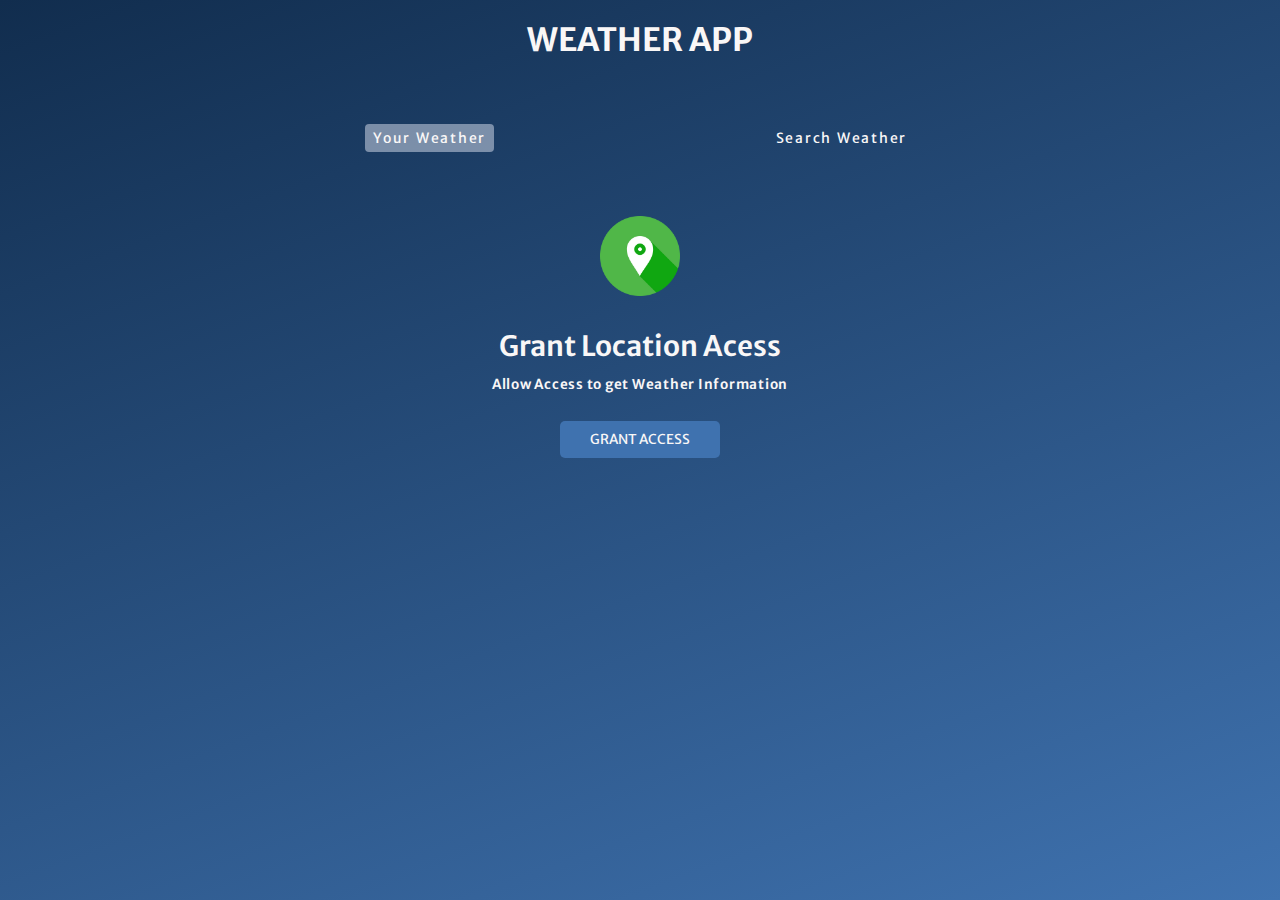
==== index.html @ 6c674cfa "Initial commit" ====
<!DOCTYPE html>
<html lang="en">
<head>
    <meta charset="UTF-8">
    <meta name="viewport" content="width=device-width, initial-scale=1.0">
    <title>Weather App</title>

    <link rel="preconnect" href="https://fonts.googleapis.com" />
    <link rel="preconnect" href="https://fonts.gstatic.com" crossorigin />
    <link href="https://fonts.googleapis.com/css2?family=Merriweather+Sans:wght@300;400;500;600;700&display=swap"
    rel="stylesheet" />

    <link rel="stylesheet" href="style.css">
</head>
<body>
    <div class="wrapper">
        <h1>Weather App</h1>
        <div class="tab-container">
            <p class="tab" data-userWeather>Your Weather</p>
            <p class="tab" data-searchWeather>Search Weather</p>
        </div>

        <div class="weather-container">

            <!-- Grant Location -->
             <div class="grant-location-container sub-container">
                <img src="images/location.png" alt="" loading="lazy" width="80" height="80">
                <p>Grant Location Acess</p>
                <p>Allow Access to get Weather Information</p>
                <button class="btn" data-grantAcess>Grant Access</button>
             </div>

             <!-- search form -->
              <form class="form-container" data-searchForm>
                <input type="text" placeholder="Search for City..." data-searchInput>
                <button class="btn">
                    <img src="images/search.png" alt="" width="20" height="20">
                </button>
              </form>

              <!-- Loading Screen Container -->
              <div class="loading-container sub-container">
                <img src="images/loading.gif" alt="" height="150" width="150">
                <p>Loading</p>
              </div>

              <!-- Weather Info -->
              <div class="user-info-container sub-container">

                <div class="not-found-div">
                    <p class="not-found">aaaaaaa</p>
                </div>

                <div class="name">
                    <p data-cityName></p>
                    <img data-countryIcon>
                </div>

                <p data-weatherDesc></p>
                <img data-weatherIcon>
                <p data-temperature></p>

                <div class="parameter-container">
                    <div class="parameter">
                        <img src="images/wind.png" alt="">
                        <p>Windspeed</p>
                        <p data-windspeed></p>
                    </div>
                    <div class="parameter">
                        <img src="images/humidity.png" alt="">
                        <p>Humidity</p>
                        <p data-humidity></p>
                    </div>
                    <div class="parameter">
                        <img src="images/cloud.png" alt="">
                        <p>Clouds</p>
                        <p data-cloudiness></p>
                    </div>

                </div>
              </div>

        </div>










    </div>







    <script src="index.js"></script>
</body>
</html>
---- style.css ----
*,*::before,*::after{
    margin: 0;
    padding: 0;
    box-sizing: border-box;
    font-family: 'Merriweather Sans', sans-serif;
}

:root {
    --colorDark1: #112D4E;
    --colorDark2: #3F72AF;
    --colorLight1: #DBE2EF;
    --colorLight2: #F9F7F7;
}
.wrapper{
    width: 100vw;
    height: 100vh;
    color:var(--colorLight2) ;
    background-image: linear-gradient(160deg,#112d4e 0% , #3f72af 100%);
}
h1{
    text-align: center;
    text-transform: uppercase;
    padding-top: 20px;
}
.tab-container{
    max-width: 550px;
    width: 90%;
    display: flex;
    justify-content: space-between;
    margin: 0 auto;
    margin-top: 4rem;
}
.tab{
    cursor: pointer ;
    font-size:0.875rem;
    letter-spacing: 1.75px;
    padding: 5px 8px;
}
.tab.current-tab{
    background-color: rgba(219,226,239,0.5);
    border-radius: 4px;
}
.weather-container{
    /* display: flex;
    justify-content: center;
    align-items: center;
    flex-direction: column; */
    margin-block:4rem ;
}
.btn{
    all: unset;
    background-color: var(--colorDark2);
    text-transform: uppercase;
    border-radius: 5px;
    font-size : 0.85rem ;
    cursor: pointer;
    padding: 10px 30px;
    margin-bottom: 10px;
}
.sub-container{
    display: flex;
    flex-direction: column;
    align-items: center;
}
.grant-location-container{
    display: none;
}
.grant-location-container.active{
    display: flex;
}

.grant-location-container img{
    margin-bottom: 2rem;
}
.grant-location-container p:first-of-type{
    font-size: 1.75rem;
    font-weight: 600;
}
.grant-location-container p:last-of-type{
    font-size: 0.85rem;
    font-weight: 600;
    margin-top: 0.75rem;
    margin-bottom: 1.75rem;
    letter-spacing: 0.75px;
}
.loading-container{
    display: none;
}
.loading-container.active{
    display: flex;
    flex-direction: column;
    align-items: center;
}
.loading-container p{
    text-transform: uppercase;
}

.user-info-container{
    display: none;
}
.user-info-container.active{
    display: flex;

}

.name{
    display: flex;
    align-items: center;
    gap:0 0.5rem ;
    margin-bottom: 1rem;
}
.user-info-container p{
    font-size: 1.5rem;
    font-weight: 200;
}
.user-info-container img{
    width: 90px;
    height: 90px;
}
.name p{
    font-size: 2rem;
}
.name img{
    width: 30px;
    height: 30px;
    object-fit: contain;
}
.user-info-container p[data-temperature]{
    font-size: 2.75rem;
    font-weight: 700;
}
.parameter-container{
    width: 90%;
    display: flex;
    gap: 10px 20px;
    justify-content: center;
    align-items: center;
    margin-top: 2rem ;
}
.parameter{
    width: 30%;
    max-width: 200px;
    background-color: rgba(219,226,239,0.5);
    border-radius: 5px;
    padding: 1rem;
    display: flex;
    flex-direction: column;
    gap: 5px 0;
    align-items: center;
}
.parameter img{
    width: 50px;
    height: 50px;
}
.parameter p:first-of-type{
    font-size: 1.15rem;
    font-weight: 600;
    text-transform: uppercase;
}
.parameter p:last-of-type{
    font-size: 1rem;
    font-weight: 200;
}
.form-container{
    display: none;
    width: 90%;
    max-width: 550px;
    margin: 0 auto;
    justify-content: center;
    align-items: center;
    gap: 0 10px;
    margin-bottom: 3rem;
}
.form-container.active{
    display: flex;
}
.form-container input{
    all: unset;
    width: calc(100% - 80px);
    height: 40px;
    padding: 0 20px;
    background-color:rgba(219, 226, 239, 0.5);
    border-radius: 10px;
}
.form-container input::placeholder{
    color: rgba(255, 255, 255 , 0.7);
}
.form-container input:focus{
    outline : 3px solid rgba(255,255,255,0.7) ;
}
.form-container .btn{
    padding: unset;
    width: 40px;
    height: 40px;
    display: flex;
    align-items: center;
    justify-content: center;
    border-radius: 100%;
    margin-bottom: 1px;
}
.not-found{
    display: none;
}
.not-found.active{
    width: 100px;
    display: flex;
    background-color: black;
}
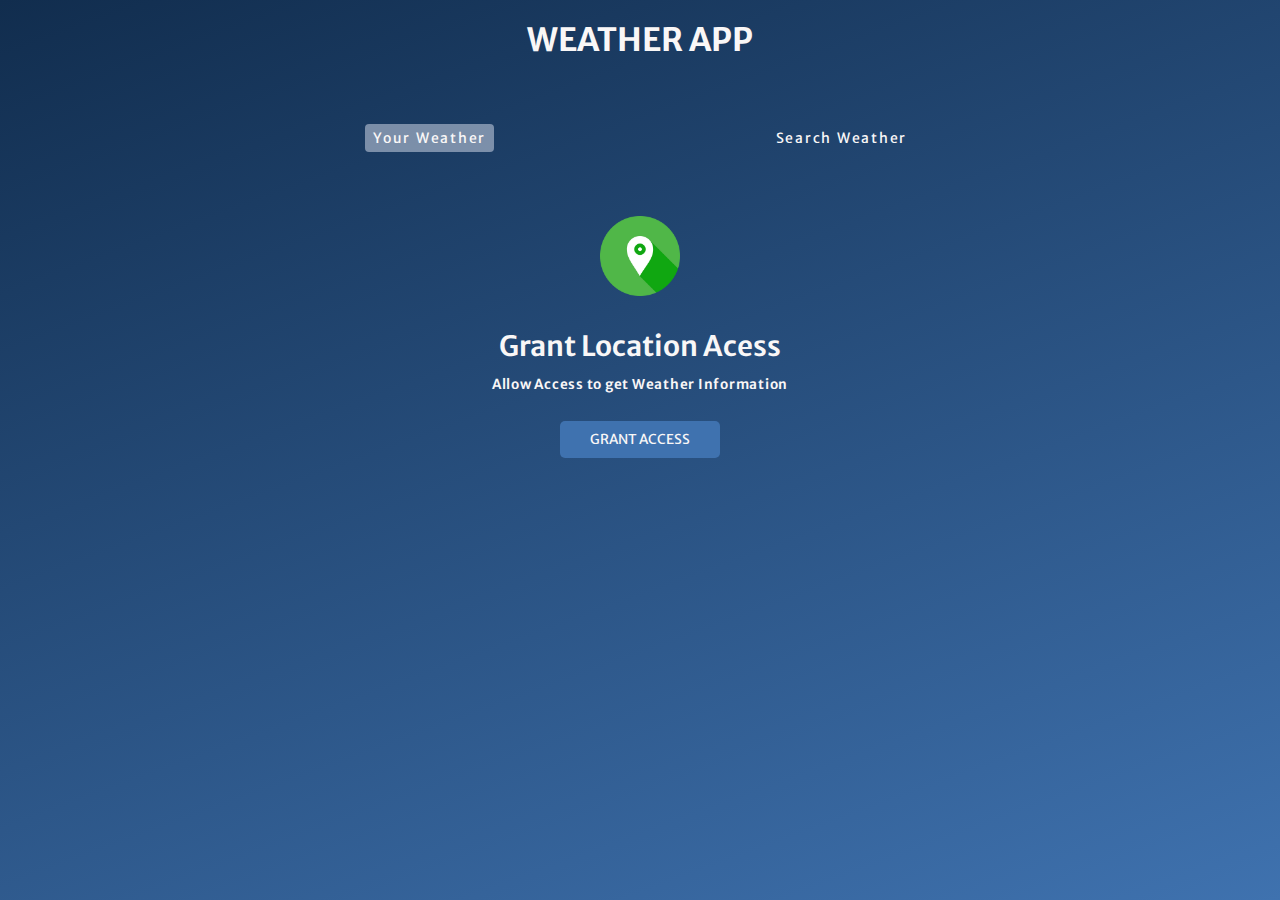
==== commit 933515fa: "update2" ====
--- a/index.html
+++ b/index.html
@@ -47,8 +47,8 @@
               <!-- Weather Info -->
               <div class="user-info-container sub-container">
 
-                <div class="not-found-div">
-                    <p class="not-found">aaaaaaa</p>
+                <div class="not-found">
+                    <p data-notFound></p>
                 </div>
 
                 <div class="name">
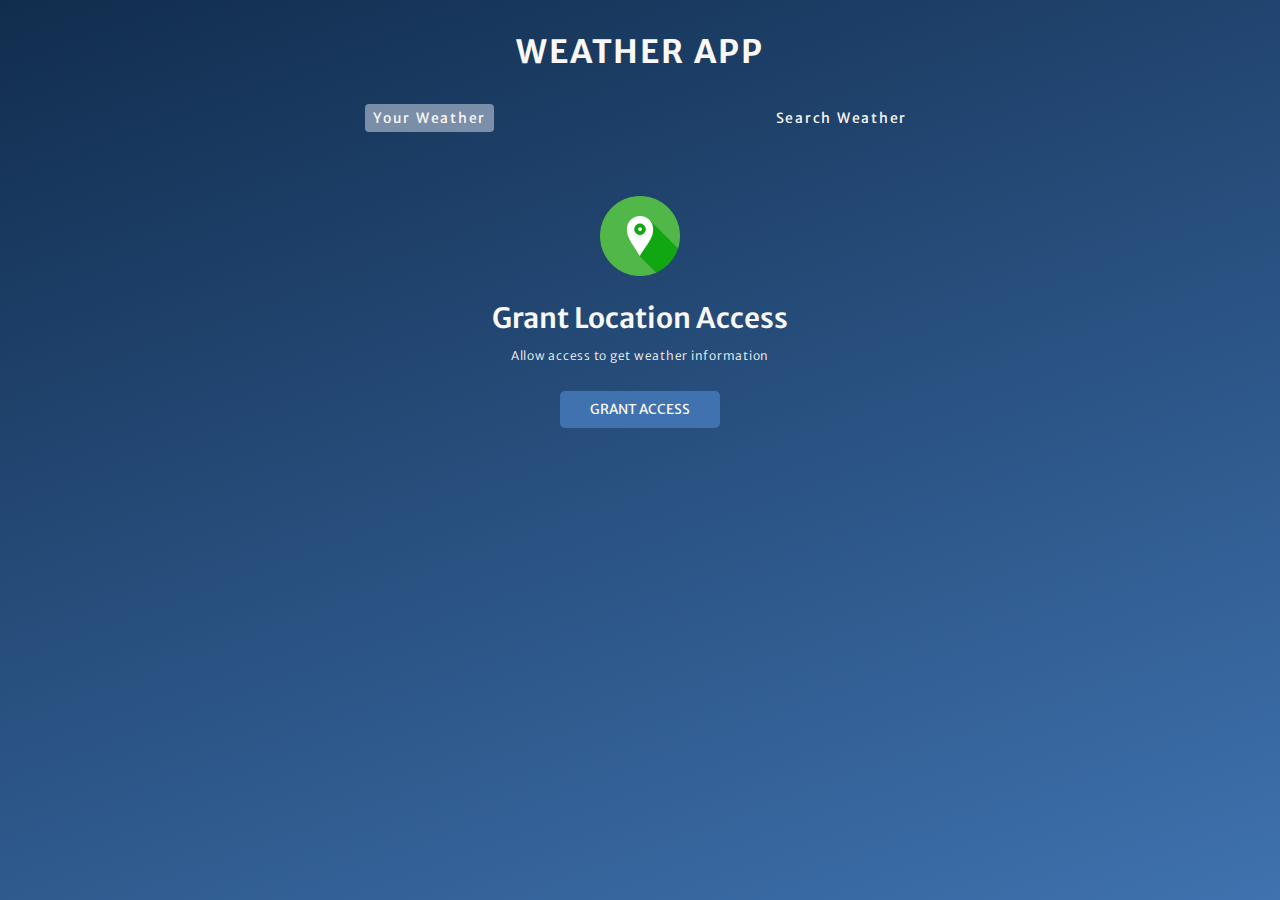
==== commit 1fd74459: "Added 404 if city not found" ====
--- a/index.html
+++ b/index.html
@@ -13,92 +13,95 @@
     <link rel="stylesheet" href="style.css">
 </head>
 <body>
+    <!-- Wrapper -->
     <div class="wrapper">
-        <h1>Weather App</h1>
-        <div class="tab-container">
-            <p class="tab" data-userWeather>Your Weather</p>
-            <p class="tab" data-searchWeather>Search Weather</p>
+      <h1>Weather App</h1>
+      <div class="tabContainer">
+        <p class="tab currentTab" data-userWeather>Your Weather</p>
+        <p class="tab" data-searchWeather>Search Weather</p>
+      </div>
+
+      <!-- Container -->
+      <div class="container">
+        <!-- Search Container -->
+        <form class="formContainer" data-searchForm>
+          <input
+            type="text"
+            placeholder="Search for city..."
+            data-searchInput
+          />
+          <button class="btn" type="submit">
+            <img
+              src="images/search.png"
+              width="20"
+              height="20"
+              loading="lazy"
+            />
+          </button>
+        </form>
+
+        <!-- Grant Location Access  -->
+        <div class="grantLocationContainer subContainer">
+          <img
+            src="images/location.png"
+            width="80"
+            height="80"
+            loading="lazy"
+          />
+          <p>Grant Location Access</p>
+          <p>Allow access to get weather information</p>
+          <button class="btn" data-grantAccess>Grant Access</button>
         </div>
 
-        <div class="weather-container">
-
-            <!-- Grant Location -->
-             <div class="grant-location-container sub-container">
-                <img src="images/location.png" alt="" loading="lazy" width="80" height="80">
-                <p>Grant Location Acess</p>
-                <p>Allow Access to get Weather Information</p>
-                <button class="btn" data-grantAcess>Grant Access</button>
-             </div>
-
-             <!-- search form -->
-              <form class="form-container" data-searchForm>
-                <input type="text" placeholder="Search for City..." data-searchInput>
-                <button class="btn">
-                    <img src="images/search.png" alt="" width="20" height="20">
-                </button>
-              </form>
-
-              <!-- Loading Screen Container -->
-              <div class="loading-container sub-container">
-                <img src="images/loading.gif" alt="" height="150" width="150">
-                <p>Loading</p>
-              </div>
-
-              <!-- Weather Info -->
-              <div class="user-info-container sub-container">
-
-                <div class="not-found">
-                    <p data-notFound></p>
-                </div>
-
-                <div class="name">
-                    <p data-cityName></p>
-                    <img data-countryIcon>
-                </div>
-
-                <p data-weatherDesc></p>
-                <img data-weatherIcon>
-                <p data-temperature></p>
-
-                <div class="parameter-container">
-                    <div class="parameter">
-                        <img src="images/wind.png" alt="">
-                        <p>Windspeed</p>
-                        <p data-windspeed></p>
-                    </div>
-                    <div class="parameter">
-                        <img src="images/humidity.png" alt="">
-                        <p>Humidity</p>
-                        <p data-humidity></p>
-                    </div>
-                    <div class="parameter">
-                        <img src="images/cloud.png" alt="">
-                        <p>Clouds</p>
-                        <p data-cloudiness></p>
-                    </div>
-
-                </div>
-              </div>
-
+        <div class="subContainer loadingContainer">
+          <img src="images/loading.gif" width="150" height="150" />
+          <p>Loading</p>
         </div>
 
+        <!-- Weather Info -->
+        <div class="userInfoContainer subContainer">
+          <div class="name">
+            <p data-cityName></p>
+            <img data-countryFlag />
+          </div>
 
+          <p data-weatherDesc></p>
+          <img data-weatherIcon />
 
+          <p data-temp></p>
 
+          <div class="parameterContainer">
+            <!-- Wind Speed -->
+            <div class="parameter">
+              <img src="images/wind.png" alt="#" />
+              <p>windspeed</p>
+              <p class="parameterValue" data-windspeed></p>
+            </div>
 
+            <!-- Humidity -->
+            <div class="parameter">
+              <img src="images/humidity.png" alt="#" />
+              <p>humidity</p>
+              <p class="parameterValue" data-humidity></p>
+            </div>
 
+            <!-- Wind Speed -->
+            <div class="parameter">
+              <img src="images/cloud.png" alt="#" />
+              <p>clouds</p>
+              <p class="parameterValue" data-clouds></p>
+            </div>
+          </div>
+        </div>
 
-
-
-
+        <!-- Location Not Found -->
+        <div class="errorContainer subContainer">
+          <img src="images/not-found.png" data-errorImg />
+          <p data-errorText></p>
+          <button class="btn" data-errorButton>Retry Now</button>
+        </div>
+      </div>
     </div>
-
-
-
-
-
-
-
     <script src="index.js"></script>
-</body>
-</html>+  </body>
+</html>
--- a/style.css
+++ b/style.css
@@ -1,228 +1,284 @@
-*,*::before,*::after{
+
+*,
+*::before,
+*::after {
     margin: 0;
     padding: 0;
     box-sizing: border-box;
-    font-family: 'Merriweather Sans', sans-serif;
+    font-family: "Merriweather Sans", sans-serif;
 }
 
 :root {
-    --colorDark1: #112D4E;
-    --colorDark2: #3F72AF;
-    --colorLight1: #DBE2EF;
-    --colorLight2: #F9F7F7;
-}
-.wrapper{
+    --colorDark1: #112d4e;
+    --colorDark2: #3f72af;
+    --colorLight1: #dbe2ef;
+    --colorLight2: #f9f7f7;
+}
+
+.wrapper {
+    height: 100vh;
     width: 100vw;
-    height: 100vh;
-    color:var(--colorLight2) ;
-    background-image: linear-gradient(160deg,#112d4e 0% , #3f72af 100%);
-}
-h1{
-    text-align: center;
-    text-transform: uppercase;
-    padding-top: 20px;
-}
-.tab-container{
+    overflow: hidden;
+    color: var(--colorLight2);
+    background-color: #112d4e;
+    background-image: linear-gradient(160deg, #112d4e 0%, #3f72af 100%);
+}
+
+/* Heading and Tab Container 
+ */
+h1 {
+    text-align: center;
+    text-transform: uppercase;
+    word-spacing: 2px;
+    letter-spacing: 1.75px;
+    margin-block: 2rem;
+}
+
+.tabContainer {
+    width: 90%;
     max-width: 550px;
-    width: 90%;
     display: flex;
     justify-content: space-between;
     margin: 0 auto;
-    margin-top: 4rem;
-}
-.tab{
-    cursor: pointer ;
-    font-size:0.875rem;
+    margin-top: 2rem;
+}
+
+.tab {
+    cursor: pointer;
+    font-size: 0.875rem;
     letter-spacing: 1.75px;
     padding: 5px 8px;
-}
-.tab.current-tab{
-    background-color: rgba(219,226,239,0.5);
+    text-transform: capitalize;
+    /* font-weight: 600; */
+}
+
+.tab.currentTab {
+    background-color: rgba(219, 226, 239, 0.5);
     border-radius: 4px;
 }
-.weather-container{
-    /* display: flex;
-    justify-content: center;
-    align-items: center;
-    flex-direction: column; */
-    margin-block:4rem ;
-}
-.btn{
+
+/* Tab Container Ends */
+
+/* Main Container */
+.container {
+    margin-block: 4rem;
+}
+
+.btn {
     all: unset;
+    font-size: 0.85rem;
+    text-transform: uppercase;
+    padding: 10px 30px;
+    border-radius: 5px;
+    cursor: pointer;
     background-color: var(--colorDark2);
-    text-transform: uppercase;
-    border-radius: 5px;
-    font-size : 0.85rem ;
-    cursor: pointer;
-    padding: 10px 30px;
-    margin-bottom: 10px;
-}
-.sub-container{
+}
+
+.subContainer {
+    width: 90%;
+    max-width: 1000px;
+    margin: 0 auto;
     display: flex;
     flex-direction: column;
     align-items: center;
 }
-.grant-location-container{
-    display: none;
-}
-.grant-location-container.active{
-    display: flex;
-}
-
-.grant-location-container img{
-    margin-bottom: 2rem;
-}
-.grant-location-container p:first-of-type{
-    font-size: 1.75rem;
-    font-weight: 600;
-}
-.grant-location-container p:last-of-type{
-    font-size: 0.85rem;
-    font-weight: 600;
-    margin-top: 0.75rem;
-    margin-bottom: 1.75rem;
-    letter-spacing: 0.75px;
-}
-.loading-container{
-    display: none;
-}
-.loading-container.active{
-    display: flex;
-    flex-direction: column;
-    align-items: center;
-}
-.loading-container p{
-    text-transform: uppercase;
-}
-
-.user-info-container{
-    display: none;
-}
-.user-info-container.active{
-    display: flex;
-
-}
-
-.name{
-    display: flex;
-    align-items: center;
-    gap:0 0.5rem ;
-    margin-bottom: 1rem;
-}
-.user-info-container p{
-    font-size: 1.5rem;
-    font-weight: 200;
-}
-.user-info-container img{
-    width: 90px;
-    height: 90px;
-}
-.name p{
-    font-size: 2rem;
-}
-.name img{
-    width: 30px;
-    height: 30px;
-    object-fit: contain;
-}
-.user-info-container p[data-temperature]{
-    font-size: 2.75rem;
-    font-weight: 700;
-}
-.parameter-container{
-    width: 90%;
-    display: flex;
-    gap: 10px 20px;
-    justify-content: center;
-    align-items: center;
-    margin-top: 2rem ;
-}
-.parameter{
-    width: 30%;
-    max-width: 200px;
-    background-color: rgba(219,226,239,0.5);
-    border-radius: 5px;
-    padding: 1rem;
-    display: flex;
-    flex-direction: column;
-    gap: 5px 0;
-    align-items: center;
-}
-.parameter img{
-    width: 50px;
-    height: 50px;
-}
-.parameter p:first-of-type{
-    font-size: 1.15rem;
-    font-weight: 600;
-    text-transform: uppercase;
-}
-.parameter p:last-of-type{
-    font-size: 1rem;
-    font-weight: 200;
-}
-.form-container{
-    display: none;
+
+/* Form Container */
+.formContainer {
     width: 90%;
     max-width: 550px;
     margin: 0 auto;
+    margin-bottom: 2rem;
+    display: none;
+    align-items: center;
     justify-content: center;
-    align-items: center;
     gap: 0 10px;
-    margin-bottom: 3rem;
-}
-.form-container.active{
-    display: flex;
-}
-.form-container input{
+}
+
+.formContainer.active {
+    display: flex;
+}
+
+.formContainer input {
     all: unset;
     width: calc(100% - 80px);
     height: 40px;
     padding: 0 20px;
-    background-color:rgba(219, 226, 239, 0.5);
+    background-color: rgba(219, 226, 239, 0.5);
     border-radius: 10px;
 }
-.form-container input::placeholder{
-    color: rgba(255, 255, 255 , 0.7);
-}
-.form-container input:focus{
-    outline : 3px solid rgba(255,255,255,0.7) ;
-}
-.form-container .btn{
-    padding: unset;
+
+.formContainer input:focus {
+    outline: 3px solid rgba(255, 255, 255, 0.7);
+}
+
+.formContainer input::placeholder {
+    color: rgba(255, 255, 255, 0.7);
+}
+
+.formContainer .btn {
     width: 40px;
     height: 40px;
-    display: flex;
-    align-items: center;
+    /* display: grid;
+    place-items: center; */
+    display: flex;
     justify-content: center;
+    align-items: center;
+    padding: unset;
     border-radius: 100%;
-    margin-bottom: 1px;
-}
-.not-found{
-    display: none;
-}
-.not-found.active{
-    width: 100px;
-    display: flex;
-    background-color: black;
-}
-
-
-
-
-
-
-
-
-
-
-
-
-
-
-
-
-
-
-
-
+}
+
+.form-container .btn img {
+    object-fit: contain;
+}
+
+/* Form Container End */
+
+/* grant Location  */
+.grantLocationContainer {
+    display: none;
+}
+
+.grantLocationContainer.active {
+    display: flex;
+}
+
+.grantLocationContainer img {
+    margin-bottom: 1.5rem;
+}
+
+.grantLocationContainer p:first-of-type {
+    font-weight: 600;
+    font-size: 1.75rem;
+    text-align: center;
+}
+
+.grantLocationContainer p:first-of-type {
+    font-weight: 600;
+    font-size: 1.75rem;
+    text-align: center;
+}
+
+.grantLocationContainer p:last-of-type {
+    font-size: 0.75rem;
+    text-align: center;
+    margin-top: 0.75rem;
+    margin-bottom: 1.75rem;
+    font-weight: 300;
+    letter-spacing: 0.75px;
+}
+
+/* Grant Location End  */
+
+.loadingContainer {
+    display: none;
+}
+
+.loadingContainer.active {
+    display: flex;
+}
+
+.loadingContainer p {
+    text-transform: uppercase;
+}
+
+.userInfoContainer {
+    display: none;
+}
+
+.userInfoContainer.active {
+    display: flex;
+}
+
+.userInfoContainer p {
+    font-size: 1.5rem;
+    font-weight: 200;
+}
+
+.userInfoContainer img {
+    height: 70px;
+    width: 70px;
+}
+
+.name {
+    display: flex;
+    align-items: center;
+    gap: 0 0.5rem;
+    margin-bottom: 0.7rem;
+}
+
+.name img {
+    width: 30px;
+    height: 30px;
+    object-fit: contain;
+}
+
+.userInfoContainer p[data-temp] {
+    font-size: 2.25rem;
+    font-weight: 700;
+}
+
+.userInfoContainer p[data-weatherDesc] {
+    text-transform: capitalize;
+    font-size: 1.2rem;
+}
+
+.parameterContainer {
+    width: 90%;
+    display: flex;
+    justify-content: center;
+    gap: 10px 20px;
+    margin: 1.6rem auto 0;
+    flex-wrap: wrap;
+}
+
+.parameter {
+    display: flex;
+    justify-content: space-between;
+    align-items: center;
+    flex-direction: column;
+    background-color: rgba(219, 226, 239, 0.5);
+    padding: 0.8rem;
+    border-radius: 5px;
+    width: 30%;
+    max-width: 200px;
+    gap: 5px 0;
+}
+
+.parameter p {
+    font-size: 1rem;
+    font-size: 600;
+    text-transform: uppercase;
+}
+
+.parameter img {
+    width: 50px;
+    height: 50px;
+    object-fit: cover;
+}
+
+.parameterValue {
+    font-size: 0.8rem;
+    font-weight: 200;
+}
+
+.errorContainer {
+    display: none;
+}
+
+.errorContainer.active {
+    display: flex;
+    gap: 1rem 0;
+}
+
+.errorContainer p {
+    text-align: center;
+}
+
+.errorContainer img {
+    width: 100%;
+    max-width: 300px;
+    aspect-ratio: 1 / 1;
+    object-fit: cover;
+}
+  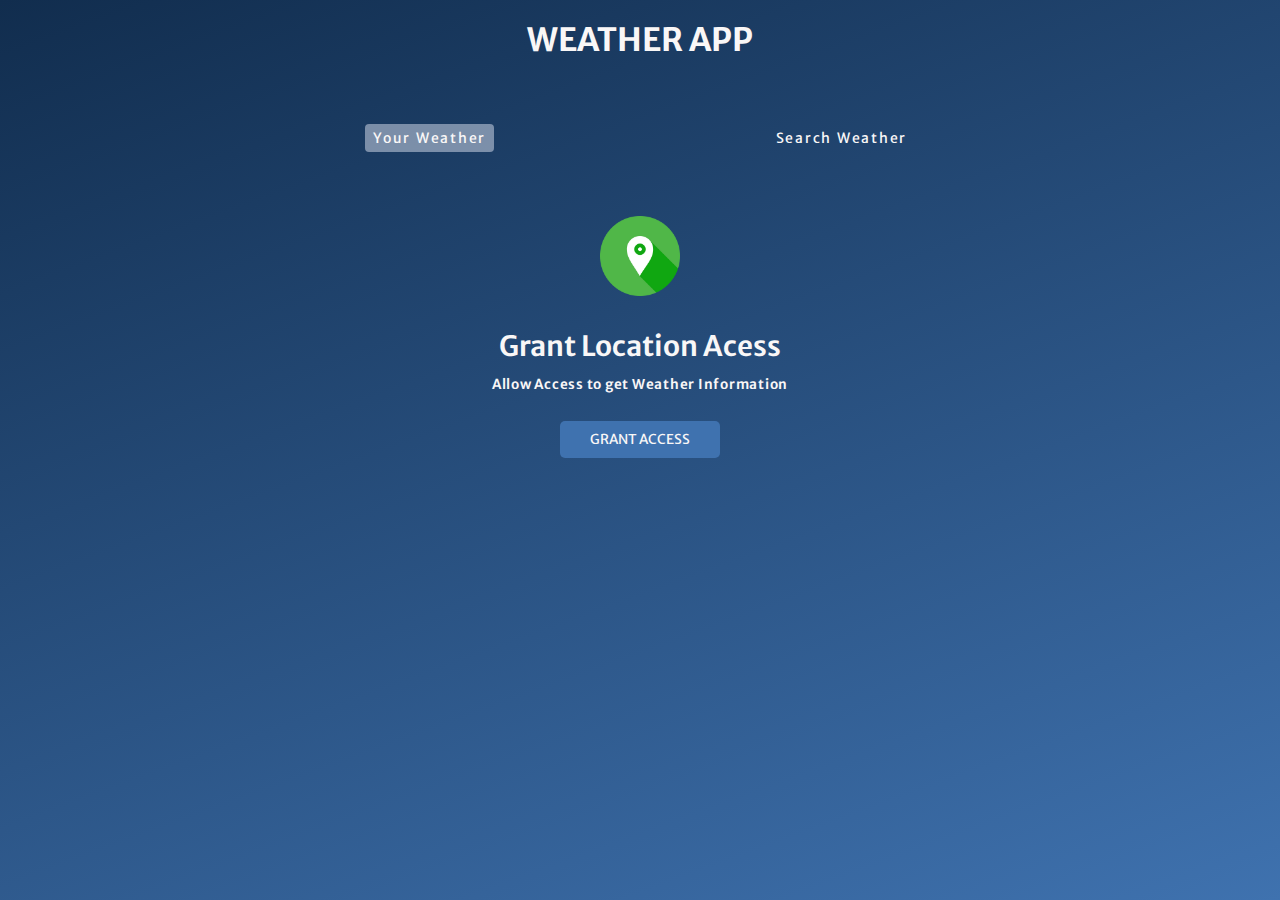
==== commit 668bd273: "Revert "Added 404 if city not found"" ====
--- a/index.html
+++ b/index.html
@@ -13,95 +13,92 @@
     <link rel="stylesheet" href="style.css">
 </head>
 <body>
-    <!-- Wrapper -->
     <div class="wrapper">
-      <h1>Weather App</h1>
-      <div class="tabContainer">
-        <p class="tab currentTab" data-userWeather>Your Weather</p>
-        <p class="tab" data-searchWeather>Search Weather</p>
-      </div>
-
-      <!-- Container -->
-      <div class="container">
-        <!-- Search Container -->
-        <form class="formContainer" data-searchForm>
-          <input
-            type="text"
-            placeholder="Search for city..."
-            data-searchInput
-          />
-          <button class="btn" type="submit">
-            <img
-              src="images/search.png"
-              width="20"
-              height="20"
-              loading="lazy"
-            />
-          </button>
-        </form>
-
-        <!-- Grant Location Access  -->
-        <div class="grantLocationContainer subContainer">
-          <img
-            src="images/location.png"
-            width="80"
-            height="80"
-            loading="lazy"
-          />
-          <p>Grant Location Access</p>
-          <p>Allow access to get weather information</p>
-          <button class="btn" data-grantAccess>Grant Access</button>
+        <h1>Weather App</h1>
+        <div class="tab-container">
+            <p class="tab" data-userWeather>Your Weather</p>
+            <p class="tab" data-searchWeather>Search Weather</p>
         </div>
 
-        <div class="subContainer loadingContainer">
-          <img src="images/loading.gif" width="150" height="150" />
-          <p>Loading</p>
+        <div class="weather-container">
+
+            <!-- Grant Location -->
+             <div class="grant-location-container sub-container">
+                <img src="images/location.png" alt="" loading="lazy" width="80" height="80">
+                <p>Grant Location Acess</p>
+                <p>Allow Access to get Weather Information</p>
+                <button class="btn" data-grantAcess>Grant Access</button>
+             </div>
+
+             <!-- search form -->
+              <form class="form-container" data-searchForm>
+                <input type="text" placeholder="Search for City..." data-searchInput>
+                <button class="btn">
+                    <img src="images/search.png" alt="" width="20" height="20">
+                </button>
+              </form>
+
+              <!-- Loading Screen Container -->
+              <div class="loading-container sub-container">
+                <img src="images/loading.gif" alt="" height="150" width="150">
+                <p>Loading</p>
+              </div>
+
+              <!-- Weather Info -->
+              <div class="user-info-container sub-container">
+
+                <div class="not-found">
+                    <p data-notFound></p>
+                </div>
+
+                <div class="name">
+                    <p data-cityName></p>
+                    <img data-countryIcon>
+                </div>
+
+                <p data-weatherDesc></p>
+                <img data-weatherIcon>
+                <p data-temperature></p>
+
+                <div class="parameter-container">
+                    <div class="parameter">
+                        <img src="images/wind.png" alt="">
+                        <p>Windspeed</p>
+                        <p data-windspeed></p>
+                    </div>
+                    <div class="parameter">
+                        <img src="images/humidity.png" alt="">
+                        <p>Humidity</p>
+                        <p data-humidity></p>
+                    </div>
+                    <div class="parameter">
+                        <img src="images/cloud.png" alt="">
+                        <p>Clouds</p>
+                        <p data-cloudiness></p>
+                    </div>
+
+                </div>
+              </div>
+
         </div>
 
-        <!-- Weather Info -->
-        <div class="userInfoContainer subContainer">
-          <div class="name">
-            <p data-cityName></p>
-            <img data-countryFlag />
-          </div>
 
-          <p data-weatherDesc></p>
-          <img data-weatherIcon />
 
-          <p data-temp></p>
 
-          <div class="parameterContainer">
-            <!-- Wind Speed -->
-            <div class="parameter">
-              <img src="images/wind.png" alt="#" />
-              <p>windspeed</p>
-              <p class="parameterValue" data-windspeed></p>
-            </div>
 
-            <!-- Humidity -->
-            <div class="parameter">
-              <img src="images/humidity.png" alt="#" />
-              <p>humidity</p>
-              <p class="parameterValue" data-humidity></p>
-            </div>
 
-            <!-- Wind Speed -->
-            <div class="parameter">
-              <img src="images/cloud.png" alt="#" />
-              <p>clouds</p>
-              <p class="parameterValue" data-clouds></p>
-            </div>
-          </div>
-        </div>
 
-        <!-- Location Not Found -->
-        <div class="errorContainer subContainer">
-          <img src="images/not-found.png" data-errorImg />
-          <p data-errorText></p>
-          <button class="btn" data-errorButton>Retry Now</button>
-        </div>
-      </div>
+
+
+
     </div>
+
+
+
+
+
+
+
     <script src="index.js"></script>
-  </body>
-</html>
+</body>
+</html>--- a/style.css
+++ b/style.css
@@ -1,284 +1,210 @@
-
-*,
-*::before,
-*::after {
+*,*::before,*::after{
     margin: 0;
     padding: 0;
     box-sizing: border-box;
-    font-family: "Merriweather Sans", sans-serif;
+    font-family: 'Merriweather Sans', sans-serif;
 }
 
 :root {
-    --colorDark1: #112d4e;
-    --colorDark2: #3f72af;
-    --colorLight1: #dbe2ef;
-    --colorLight2: #f9f7f7;
-}
-
-.wrapper {
+    --colorDark1: #112D4E;
+    --colorDark2: #3F72AF;
+    --colorLight1: #DBE2EF;
+    --colorLight2: #F9F7F7;
+}
+.wrapper{
+    width: 100vw;
     height: 100vh;
-    width: 100vw;
-    overflow: hidden;
-    color: var(--colorLight2);
-    background-color: #112d4e;
-    background-image: linear-gradient(160deg, #112d4e 0%, #3f72af 100%);
-}
-
-/* Heading and Tab Container 
- */
-h1 {
+    color:var(--colorLight2) ;
+    background-image: linear-gradient(160deg,#112d4e 0% , #3f72af 100%);
+}
+h1{
     text-align: center;
     text-transform: uppercase;
-    word-spacing: 2px;
-    letter-spacing: 1.75px;
-    margin-block: 2rem;
-}
-
-.tabContainer {
+    padding-top: 20px;
+}
+.tab-container{
+    max-width: 550px;
     width: 90%;
-    max-width: 550px;
     display: flex;
     justify-content: space-between;
     margin: 0 auto;
-    margin-top: 2rem;
-}
-
-.tab {
-    cursor: pointer;
-    font-size: 0.875rem;
+    margin-top: 4rem;
+}
+.tab{
+    cursor: pointer ;
+    font-size:0.875rem;
     letter-spacing: 1.75px;
     padding: 5px 8px;
-    text-transform: capitalize;
-    /* font-weight: 600; */
-}
-
-.tab.currentTab {
-    background-color: rgba(219, 226, 239, 0.5);
+}
+.tab.current-tab{
+    background-color: rgba(219,226,239,0.5);
     border-radius: 4px;
 }
-
-/* Tab Container Ends */
-
-/* Main Container */
-.container {
-    margin-block: 4rem;
-}
-
-.btn {
+.weather-container{
+    /* display: flex;
+    justify-content: center;
+    align-items: center;
+    flex-direction: column; */
+    margin-block:4rem ;
+}
+.btn{
     all: unset;
+    background-color: var(--colorDark2);
+    text-transform: uppercase;
+    border-radius: 5px;
+    font-size : 0.85rem ;
+    cursor: pointer;
+    padding: 10px 30px;
+    margin-bottom: 10px;
+}
+.sub-container{
+    display: flex;
+    flex-direction: column;
+    align-items: center;
+}
+.grant-location-container{
+    display: none;
+}
+.grant-location-container.active{
+    display: flex;
+}
+
+.grant-location-container img{
+    margin-bottom: 2rem;
+}
+.grant-location-container p:first-of-type{
+    font-size: 1.75rem;
+    font-weight: 600;
+}
+.grant-location-container p:last-of-type{
     font-size: 0.85rem;
-    text-transform: uppercase;
-    padding: 10px 30px;
+    font-weight: 600;
+    margin-top: 0.75rem;
+    margin-bottom: 1.75rem;
+    letter-spacing: 0.75px;
+}
+.loading-container{
+    display: none;
+}
+.loading-container.active{
+    display: flex;
+    flex-direction: column;
+    align-items: center;
+}
+.loading-container p{
+    text-transform: uppercase;
+}
+
+.user-info-container{
+    display: none;
+}
+.user-info-container.active{
+    display: flex;
+
+}
+
+.name{
+    display: flex;
+    align-items: center;
+    gap:0 0.5rem ;
+    margin-bottom: 1rem;
+}
+.user-info-container p{
+    font-size: 1.5rem;
+    font-weight: 200;
+}
+.user-info-container img{
+    width: 90px;
+    height: 90px;
+}
+.name p{
+    font-size: 2rem;
+}
+.name img{
+    width: 30px;
+    height: 30px;
+    object-fit: contain;
+}
+.user-info-container p[data-temperature]{
+    font-size: 2.75rem;
+    font-weight: 700;
+}
+.parameter-container{
+    width: 90%;
+    display: flex;
+    gap: 10px 20px;
+    justify-content: center;
+    align-items: center;
+    margin-top: 2rem ;
+}
+.parameter{
+    width: 30%;
+    max-width: 200px;
+    background-color: rgba(219,226,239,0.5);
     border-radius: 5px;
-    cursor: pointer;
-    background-color: var(--colorDark2);
-}
-
-.subContainer {
-    width: 90%;
-    max-width: 1000px;
-    margin: 0 auto;
+    padding: 1rem;
     display: flex;
     flex-direction: column;
-    align-items: center;
-}
-
-/* Form Container */
-.formContainer {
+    gap: 5px 0;
+    align-items: center;
+}
+.parameter img{
+    width: 50px;
+    height: 50px;
+}
+.parameter p:first-of-type{
+    font-size: 1.15rem;
+    font-weight: 600;
+    text-transform: uppercase;
+}
+.parameter p:last-of-type{
+    font-size: 1rem;
+    font-weight: 200;
+}
+.form-container{
+    display: none;
     width: 90%;
     max-width: 550px;
     margin: 0 auto;
-    margin-bottom: 2rem;
-    display: none;
-    align-items: center;
-    justify-content: center;
+    justify-content: center;
+    align-items: center;
     gap: 0 10px;
-}
-
-.formContainer.active {
-    display: flex;
-}
-
-.formContainer input {
+    margin-bottom: 3rem;
+}
+.form-container.active{
+    display: flex;
+}
+.form-container input{
     all: unset;
     width: calc(100% - 80px);
     height: 40px;
     padding: 0 20px;
-    background-color: rgba(219, 226, 239, 0.5);
+    background-color:rgba(219, 226, 239, 0.5);
     border-radius: 10px;
 }
-
-.formContainer input:focus {
-    outline: 3px solid rgba(255, 255, 255, 0.7);
-}
-
-.formContainer input::placeholder {
-    color: rgba(255, 255, 255, 0.7);
-}
-
-.formContainer .btn {
+.form-container input::placeholder{
+    color: rgba(255, 255, 255 , 0.7);
+}
+.form-container input:focus{
+    outline : 3px solid rgba(255,255,255,0.7) ;
+}
+.form-container .btn{
+    padding: unset;
     width: 40px;
     height: 40px;
-    /* display: grid;
-    place-items: center; */
-    display: flex;
-    justify-content: center;
-    align-items: center;
-    padding: unset;
+    display: flex;
+    align-items: center;
+    justify-content: center;
     border-radius: 100%;
-}
-
-.form-container .btn img {
-    object-fit: contain;
-}
-
-/* Form Container End */
-
-/* grant Location  */
-.grantLocationContainer {
-    display: none;
-}
-
-.grantLocationContainer.active {
-    display: flex;
-}
-
-.grantLocationContainer img {
-    margin-bottom: 1.5rem;
-}
-
-.grantLocationContainer p:first-of-type {
-    font-weight: 600;
-    font-size: 1.75rem;
-    text-align: center;
-}
-
-.grantLocationContainer p:first-of-type {
-    font-weight: 600;
-    font-size: 1.75rem;
-    text-align: center;
-}
-
-.grantLocationContainer p:last-of-type {
-    font-size: 0.75rem;
-    text-align: center;
-    margin-top: 0.75rem;
-    margin-bottom: 1.75rem;
-    font-weight: 300;
-    letter-spacing: 0.75px;
-}
-
-/* Grant Location End  */
-
-.loadingContainer {
-    display: none;
-}
-
-.loadingContainer.active {
-    display: flex;
-}
-
-.loadingContainer p {
-    text-transform: uppercase;
-}
-
-.userInfoContainer {
-    display: none;
-}
-
-.userInfoContainer.active {
-    display: flex;
-}
-
-.userInfoContainer p {
-    font-size: 1.5rem;
-    font-weight: 200;
-}
-
-.userInfoContainer img {
-    height: 70px;
-    width: 70px;
-}
-
-.name {
-    display: flex;
-    align-items: center;
-    gap: 0 0.5rem;
-    margin-bottom: 0.7rem;
-}
-
-.name img {
-    width: 30px;
-    height: 30px;
-    object-fit: contain;
-}
-
-.userInfoContainer p[data-temp] {
-    font-size: 2.25rem;
-    font-weight: 700;
-}
-
-.userInfoContainer p[data-weatherDesc] {
-    text-transform: capitalize;
-    font-size: 1.2rem;
-}
-
-.parameterContainer {
-    width: 90%;
-    display: flex;
-    justify-content: center;
-    gap: 10px 20px;
-    margin: 1.6rem auto 0;
-    flex-wrap: wrap;
-}
-
-.parameter {
-    display: flex;
-    justify-content: space-between;
-    align-items: center;
-    flex-direction: column;
-    background-color: rgba(219, 226, 239, 0.5);
-    padding: 0.8rem;
-    border-radius: 5px;
-    width: 30%;
-    max-width: 200px;
-    gap: 5px 0;
-}
-
-.parameter p {
-    font-size: 1rem;
-    font-size: 600;
-    text-transform: uppercase;
-}
-
-.parameter img {
-    width: 50px;
-    height: 50px;
-    object-fit: cover;
-}
-
-.parameterValue {
-    font-size: 0.8rem;
-    font-weight: 200;
-}
-
-.errorContainer {
-    display: none;
-}
-
-.errorContainer.active {
-    display: flex;
-    gap: 1rem 0;
-}
-
-.errorContainer p {
-    text-align: center;
-}
-
-.errorContainer img {
-    width: 100%;
-    max-width: 300px;
-    aspect-ratio: 1 / 1;
-    object-fit: cover;
-}
-  +    margin-bottom: 1px;
+}
+
+
+.not-found{
+    display: none;
+}
+.not-found.active{
+    width: 100px;
+    display: flex;
+    background-color: black;
+}
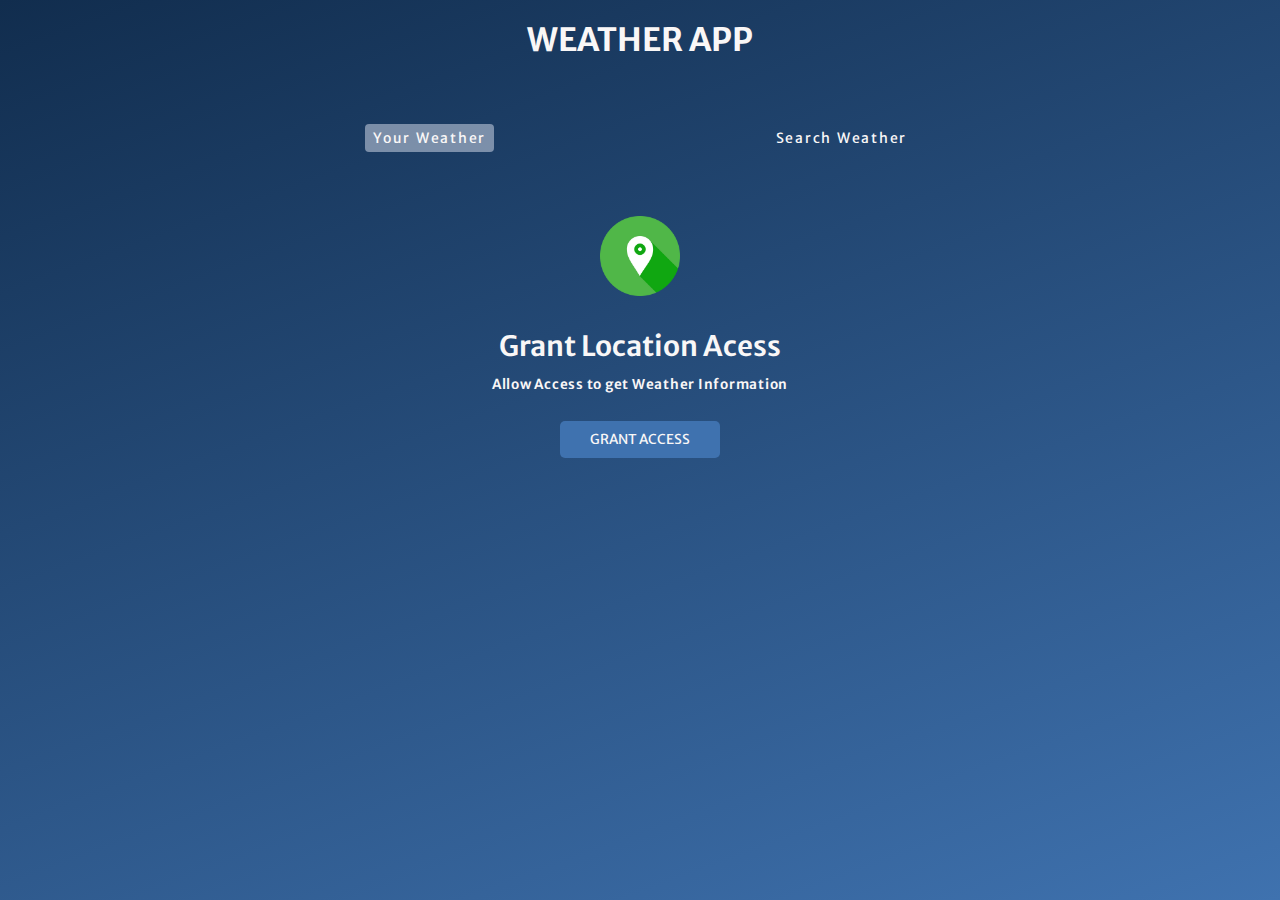
==== commit 6c88ec29: "Error functionality added in search weather feature." ====
--- a/index.html
+++ b/index.html
@@ -47,10 +47,6 @@
               <!-- Weather Info -->
               <div class="user-info-container sub-container">
 
-                <div class="not-found">
-                    <p data-notFound></p>
-                </div>
-
                 <div class="name">
                     <p data-cityName></p>
                     <img data-countryIcon>
@@ -76,9 +72,14 @@
                         <p>Clouds</p>
                         <p data-cloudiness></p>
                     </div>
-
                 </div>
               </div>
+
+        <!-- Location Not Found -->
+        <div class="errorContainer subContainer">
+            <img src="images/not-found.png" data-errorImg />
+            <p data-errorText></p>
+          </div>
 
         </div>
 
--- a/style.css
+++ b/style.css
@@ -200,11 +200,24 @@
 }
 
 
-.not-found{
-    display: none;
-}
-.not-found.active{
-    width: 100px;
-    display: flex;
-    background-color: black;
-}
+.errorContainer {
+    display: none;
+}
+
+.errorContainer.active {
+    display: flex;
+    align-items: center;
+    flex-direction: column ;
+}
+
+.errorContainer p {
+    text-align: center;
+}
+
+.errorContainer img {
+    width: 100%;
+    max-width: 300px;
+    aspect-ratio: 1 / 1;
+    object-fit: cover;
+    
+}
